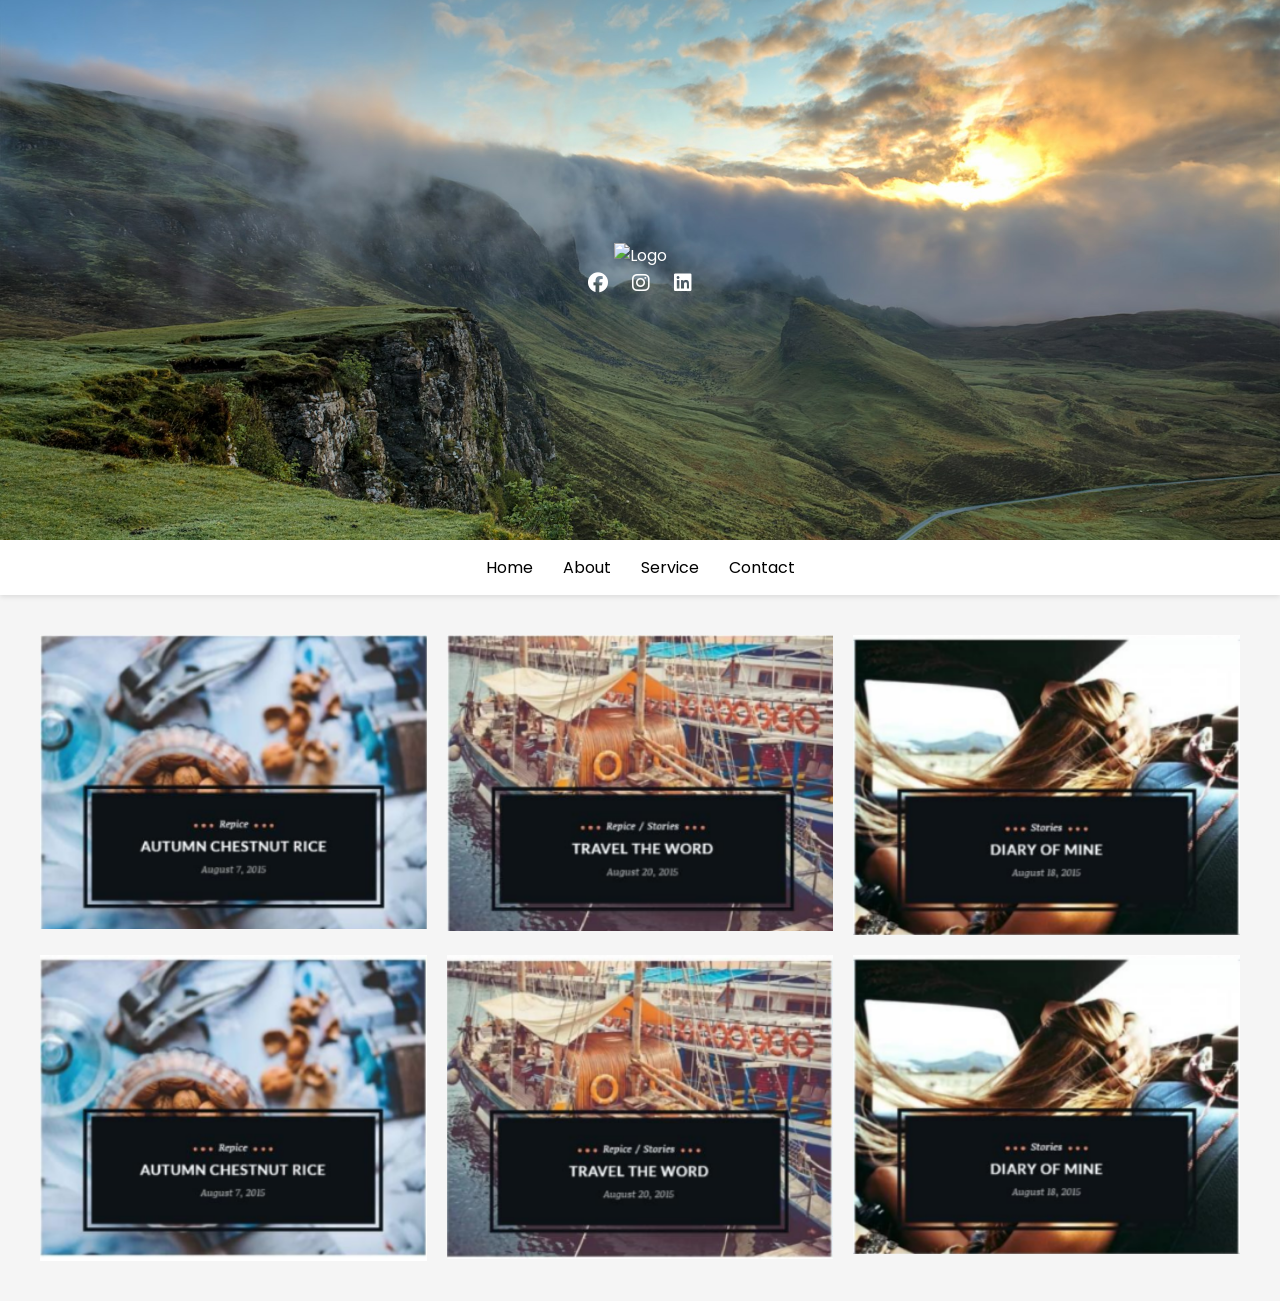
==== test-1-landing-page/index.html @ ddab56c6 "fix index filename case" ====
<!DOCTYPE html>
<html lang="en">
<head>
  <meta charset="UTF-8">
  <meta name="viewport" content="width=device-width, initial-scale=1.0">
  <title>HashMicro Test</title>

  <!-- Font -->
  <link href="https://fonts.googleapis.com/css2?family=Poppins&display=swap" rel="stylesheet">

  <!-- Icon -->
  <link rel="stylesheet" href="https://cdnjs.cloudflare.com/ajax/libs/font-awesome/6.5.0/css/all.min.css">

  <link rel="stylesheet" href="css/style.css">
</head>
<body>

  <!-- HERO -->
  <section class="hero">
    <div class="hero-content">
      <img src="asset/Images/L.png" alt="Logo">

      <div class="social-icons">
        <a href="#"><i class="fab fa-facebook"></i></a>
        <a href="#"><i class="fab fa-instagram"></i></a>
        <a href="#"><i class="fab fa-linkedin"></i></a>
      </div>
    </div>
  </section>

  <!-- NAVBAR -->
  <nav class="navbar">
    <ul>
      <li>Home</li>
      <li>About</li>
      <li>Service</li>
      <li>Contact</li>
    </ul>
  </nav>

  <!-- CARDS -->
  <section class="cards">
    <div class="card">
      <img src="asset/Images/image-1.png">
      <div class="overlay">
        <h3>TRAVEL THE WORLD</h3>
      </div>
    </div>

    <div class="card">
      <img src="asset/Images/image-2.png">
      <div class="overlay">
        <h3>EXPLORE NATURE</h3>
      </div>
    </div>

    <div class="card">
      <img src="asset/Images/image-3.png">
      <div class="overlay">
        <h3>ENJOY LIFE</h3>
      </div>
    </div>
    <div class="card">
      <img src="asset/Images/image-4.png">
      <div class="overlay">
        <h3>ENJOY LIFE</h3>
      </div>
    </div>
    <div class="card">
      <img src="asset/Images/image-5.png">
      <div class="overlay">
        <h3>ENJOY LIFE</h3>
      </div>
    </div>
    <div class="card">
      <img src="asset/Images/image-6.png">
      <div class="overlay">
        <h3>ENJOY LIFE</h3>
      </div>
    </div>
  </section>

  <script src="js/script.js"></script>
</body>
</html>
---- test-1-landing-page/css/style.css ----
* {
  margin: 0;
  padding: 0;
  box-sizing: border-box;
  font-family: "Poppins", sans-serif;
}

body {
  background: #f5f5f5;
}

.hero {
  height: 60vh;
  background: url('../asset/Images/banner.jpg') no-repeat center center/cover;
  display: flex;
  justify-content: center;
  align-items: center;
}

.hero-content {
  text-align: center;
  color: white;
}

/* Social media */
.logo {
  width: 120px;
  margin-bottom: 15px;
}

.social-icons a {
  color: white;
  margin: 0 10px;
  font-size: 20px;
  transition: 0.3s;
}

.social-icons a:hover {
  color: red;
  transform: scale(1.2);
}

/* Sticky navbar */
.navbar {
  position: sticky;
  top: 0;
  background: white;
  padding: 15px;
  z-index: 999;
  box-shadow: 0 2px 5px rgba(0,0,0,0.1);
}

.navbar ul {
  display: flex;
  justify-content: center;
  list-style: none;
}

.navbar li {
  margin: 0 15px;
  cursor: pointer;
}

/* card grid  */
.navbar {
  position: sticky;
  top: 0;
  background: white;
  padding: 15px;
  z-index: 999;
  box-shadow: 0 2px 5px rgba(0,0,0,0.1);
}

.navbar ul {
  display: flex;
  justify-content: center;
  list-style: none;
}

.navbar li {
  margin: 0 15px;
  cursor: pointer;
}

/* card overlay  */
.card {
  position: relative;
  overflow: hidden;
}

.card img {
  width: 100%;
  display: block;
  transition: 0.4s;
}

.overlay {
  position: absolute;
  top: 50%;
  left: 50%;
  transform: translate(-50%, -50%);
  
  background: rgba(0,0,0,0.7);
  color: white;
  padding: 20px;
  
  opacity: 0;
  transition: 0.4s;
}

/* Hover effect */

  .cards {
  display: grid;
  grid-template-columns: repeat(3, 1fr); /* 3 kolom */
  gap: 20px;
  padding: 40px;
}

.card {
  position: relative;
  overflow: hidden;
}

.card img {
  width: 100%;
  display: block;
  transition: 0.4s;
}

.overlay {
  position: absolute;
  top: 50%;
  left: 50%;
  transform: translate(-50%, -50%);
  
  background: rgba(0,0,0,0.7);
  color: white;
  padding: 20px;
  
  opacity: 0;
  transition: 0.4s;
}

/* Responsive  */
@media(max-width: 768px){
  .cards {
    grid-template-columns: 1fr;
  }

  .hero {
    height: 40vh;
  }
}
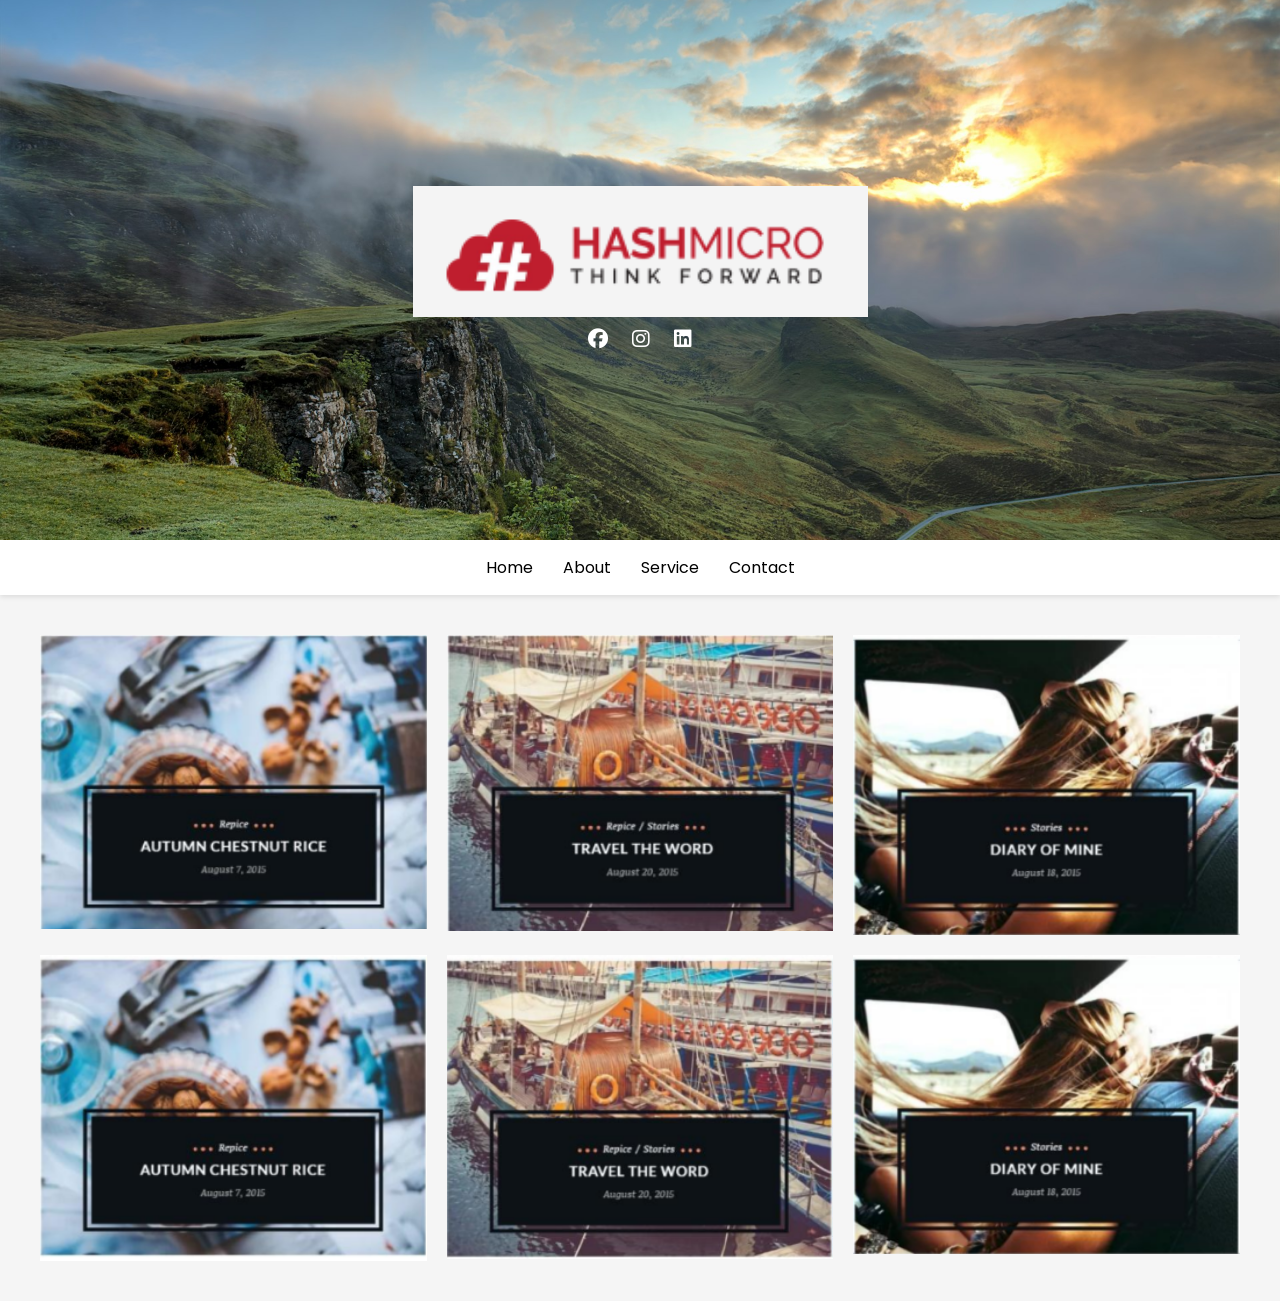
==== commit b8c14196: "add logo" ====
--- a/test-1-landing-page/index.html
+++ b/test-1-landing-page/index.html
@@ -18,7 +18,7 @@
   <!-- HERO -->
   <section class="hero">
     <div class="hero-content">
-      <img src="asset/Images/L.png" alt="Logo">
+      <img src="asset/Images/Logo.png" alt="Logo">
 
       <div class="social-icons">
         <a href="#"><i class="fab fa-facebook"></i></a>
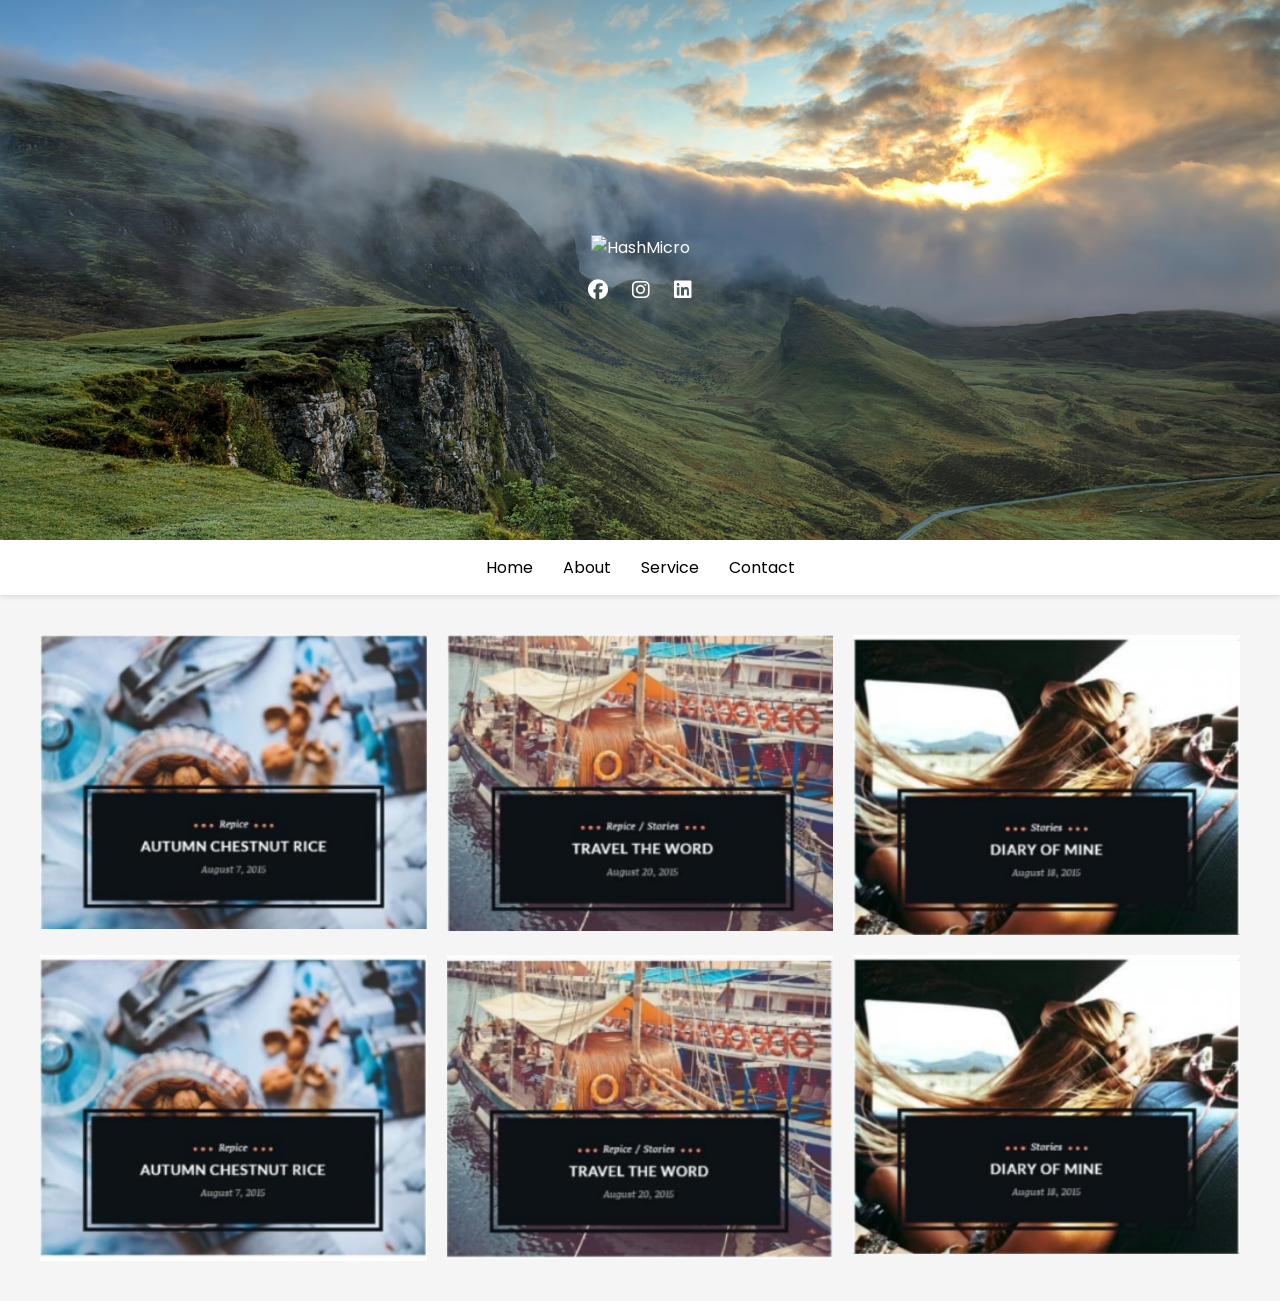
==== commit efa14da2: "fix logo" ====
--- a/test-1-landing-page/index.html
+++ b/test-1-landing-page/index.html
@@ -1,85 +1,84 @@
-<!DOCTYPE html>
+<!doctype html>
 <html lang="en">
-<head>
-  <meta charset="UTF-8">
-  <meta name="viewport" content="width=device-width, initial-scale=1.0">
-  <title>HashMicro Test</title>
+  <head>
+    <meta charset="UTF-8" />
+    <meta name="viewport" content="width=device-width, initial-scale=1.0" />
+    <title>HashMicro Test</title>
 
-  <!-- Font -->
-  <link href="https://fonts.googleapis.com/css2?family=Poppins&display=swap" rel="stylesheet">
+    <!-- Font -->
+    <link href="https://fonts.googleapis.com/css2?family=Poppins&display=swap" rel="stylesheet" />
 
-  <!-- Icon -->
-  <link rel="stylesheet" href="https://cdnjs.cloudflare.com/ajax/libs/font-awesome/6.5.0/css/all.min.css">
+    <!-- Icon -->
+    <link rel="stylesheet" href="https://cdnjs.cloudflare.com/ajax/libs/font-awesome/6.5.0/css/all.min.css" />
 
-  <link rel="stylesheet" href="css/style.css">
-</head>
-<body>
+    <link rel="stylesheet" href="css/style.css" />
+  </head>
+  <body>
+    <!-- HERO -->
+    <section class="hero">
+      <div class="hero-content">
+        <img src="https://www.hashmicro.com/assets/logo/logo-hashmicro-white.webp" alt="HashMicro" class="logo" />
 
-  <!-- HERO -->
-  <section class="hero">
-    <div class="hero-content">
-      <img src="asset/Images/Logo.png" alt="Logo">
+        <div class="social-icons">
+          <a href="#"><i class="fab fa-facebook"></i></a>
+          <a href="#"><i class="fab fa-instagram"></i></a>
+          <a href="#"><i class="fab fa-linkedin"></i></a>
+        </div>
+      </div>
+    </section>
 
-      <div class="social-icons">
-        <a href="#"><i class="fab fa-facebook"></i></a>
-        <a href="#"><i class="fab fa-instagram"></i></a>
-        <a href="#"><i class="fab fa-linkedin"></i></a>
+    <!-- NAVBAR -->
+    <nav class="navbar">
+      <ul>
+        <li>Home</li>
+        <li>About</li>
+        <li>Service</li>
+        <li>Contact</li>
+      </ul>
+    </nav>
+
+    <!-- CARDS -->
+    <section class="cards">
+      <div class="card">
+        <img src="asset/Images/image-1.png" />
+        <div class="overlay">
+          <h3>TRAVEL THE WORLD</h3>
+        </div>
       </div>
-    </div>
-  </section>
 
-  <!-- NAVBAR -->
-  <nav class="navbar">
-    <ul>
-      <li>Home</li>
-      <li>About</li>
-      <li>Service</li>
-      <li>Contact</li>
-    </ul>
-  </nav>
+      <div class="card">
+        <img src="asset/Images/image-2.png" />
+        <div class="overlay">
+          <h3>EXPLORE NATURE</h3>
+        </div>
+      </div>
 
-  <!-- CARDS -->
-  <section class="cards">
-    <div class="card">
-      <img src="asset/Images/image-1.png">
-      <div class="overlay">
-        <h3>TRAVEL THE WORLD</h3>
+      <div class="card">
+        <img src="asset/Images/image-3.png" />
+        <div class="overlay">
+          <h3>ENJOY LIFE</h3>
+        </div>
       </div>
-    </div>
+      <div class="card">
+        <img src="asset/Images/image-4.png" />
+        <div class="overlay">
+          <h3>ENJOY LIFE</h3>
+        </div>
+      </div>
+      <div class="card">
+        <img src="asset/Images/image-5.png" />
+        <div class="overlay">
+          <h3>ENJOY LIFE</h3>
+        </div>
+      </div>
+      <div class="card">
+        <img src="asset/Images/image-6.png" />
+        <div class="overlay">
+          <h3>ENJOY LIFE</h3>
+        </div>
+      </div>
+    </section>
 
-    <div class="card">
-      <img src="asset/Images/image-2.png">
-      <div class="overlay">
-        <h3>EXPLORE NATURE</h3>
-      </div>
-    </div>
-
-    <div class="card">
-      <img src="asset/Images/image-3.png">
-      <div class="overlay">
-        <h3>ENJOY LIFE</h3>
-      </div>
-    </div>
-    <div class="card">
-      <img src="asset/Images/image-4.png">
-      <div class="overlay">
-        <h3>ENJOY LIFE</h3>
-      </div>
-    </div>
-    <div class="card">
-      <img src="asset/Images/image-5.png">
-      <div class="overlay">
-        <h3>ENJOY LIFE</h3>
-      </div>
-    </div>
-    <div class="card">
-      <img src="asset/Images/image-6.png">
-      <div class="overlay">
-        <h3>ENJOY LIFE</h3>
-      </div>
-    </div>
-  </section>
-
-  <script src="js/script.js"></script>
-</body>
-</html>+    <script src="js/script.js"></script>
+  </body>
+</html>
--- a/test-1-landing-page/css/style.css
+++ b/test-1-landing-page/css/style.css
@@ -11,7 +11,7 @@
 
 .hero {
   height: 60vh;
-  background: url('../asset/Images/banner.jpg') no-repeat center center/cover;
+  background: url("../asset/Images/banner.jpg") no-repeat center center/cover;
   display: flex;
   justify-content: center;
   align-items: center;
@@ -24,7 +24,7 @@
 
 /* Social media */
 .logo {
-  width: 120px;
+  width: 140px;
   margin-bottom: 15px;
 }
 
@@ -47,7 +47,7 @@
   background: white;
   padding: 15px;
   z-index: 999;
-  box-shadow: 0 2px 5px rgba(0,0,0,0.1);
+  box-shadow: 0 2px 5px rgba(0, 0, 0, 0.1);
 }
 
 .navbar ul {
@@ -68,7 +68,7 @@
   background: white;
   padding: 15px;
   z-index: 999;
-  box-shadow: 0 2px 5px rgba(0,0,0,0.1);
+  box-shadow: 0 2px 5px rgba(0, 0, 0, 0.1);
 }
 
 .navbar ul {
@@ -99,18 +99,18 @@
   top: 50%;
   left: 50%;
   transform: translate(-50%, -50%);
-  
-  background: rgba(0,0,0,0.7);
+
+  background: rgba(0, 0, 0, 0.7);
   color: white;
   padding: 20px;
-  
+
   opacity: 0;
   transition: 0.4s;
 }
 
 /* Hover effect */
 
-  .cards {
+.cards {
   display: grid;
   grid-template-columns: repeat(3, 1fr); /* 3 kolom */
   gap: 20px;
@@ -133,17 +133,17 @@
   top: 50%;
   left: 50%;
   transform: translate(-50%, -50%);
-  
-  background: rgba(0,0,0,0.7);
+
+  background: rgba(0, 0, 0, 0.7);
   color: white;
   padding: 20px;
-  
+
   opacity: 0;
   transition: 0.4s;
 }
 
 /* Responsive  */
-@media(max-width: 768px){
+@media (max-width: 768px) {
   .cards {
     grid-template-columns: 1fr;
   }
@@ -151,4 +151,4 @@
   .hero {
     height: 40vh;
   }
-}+}
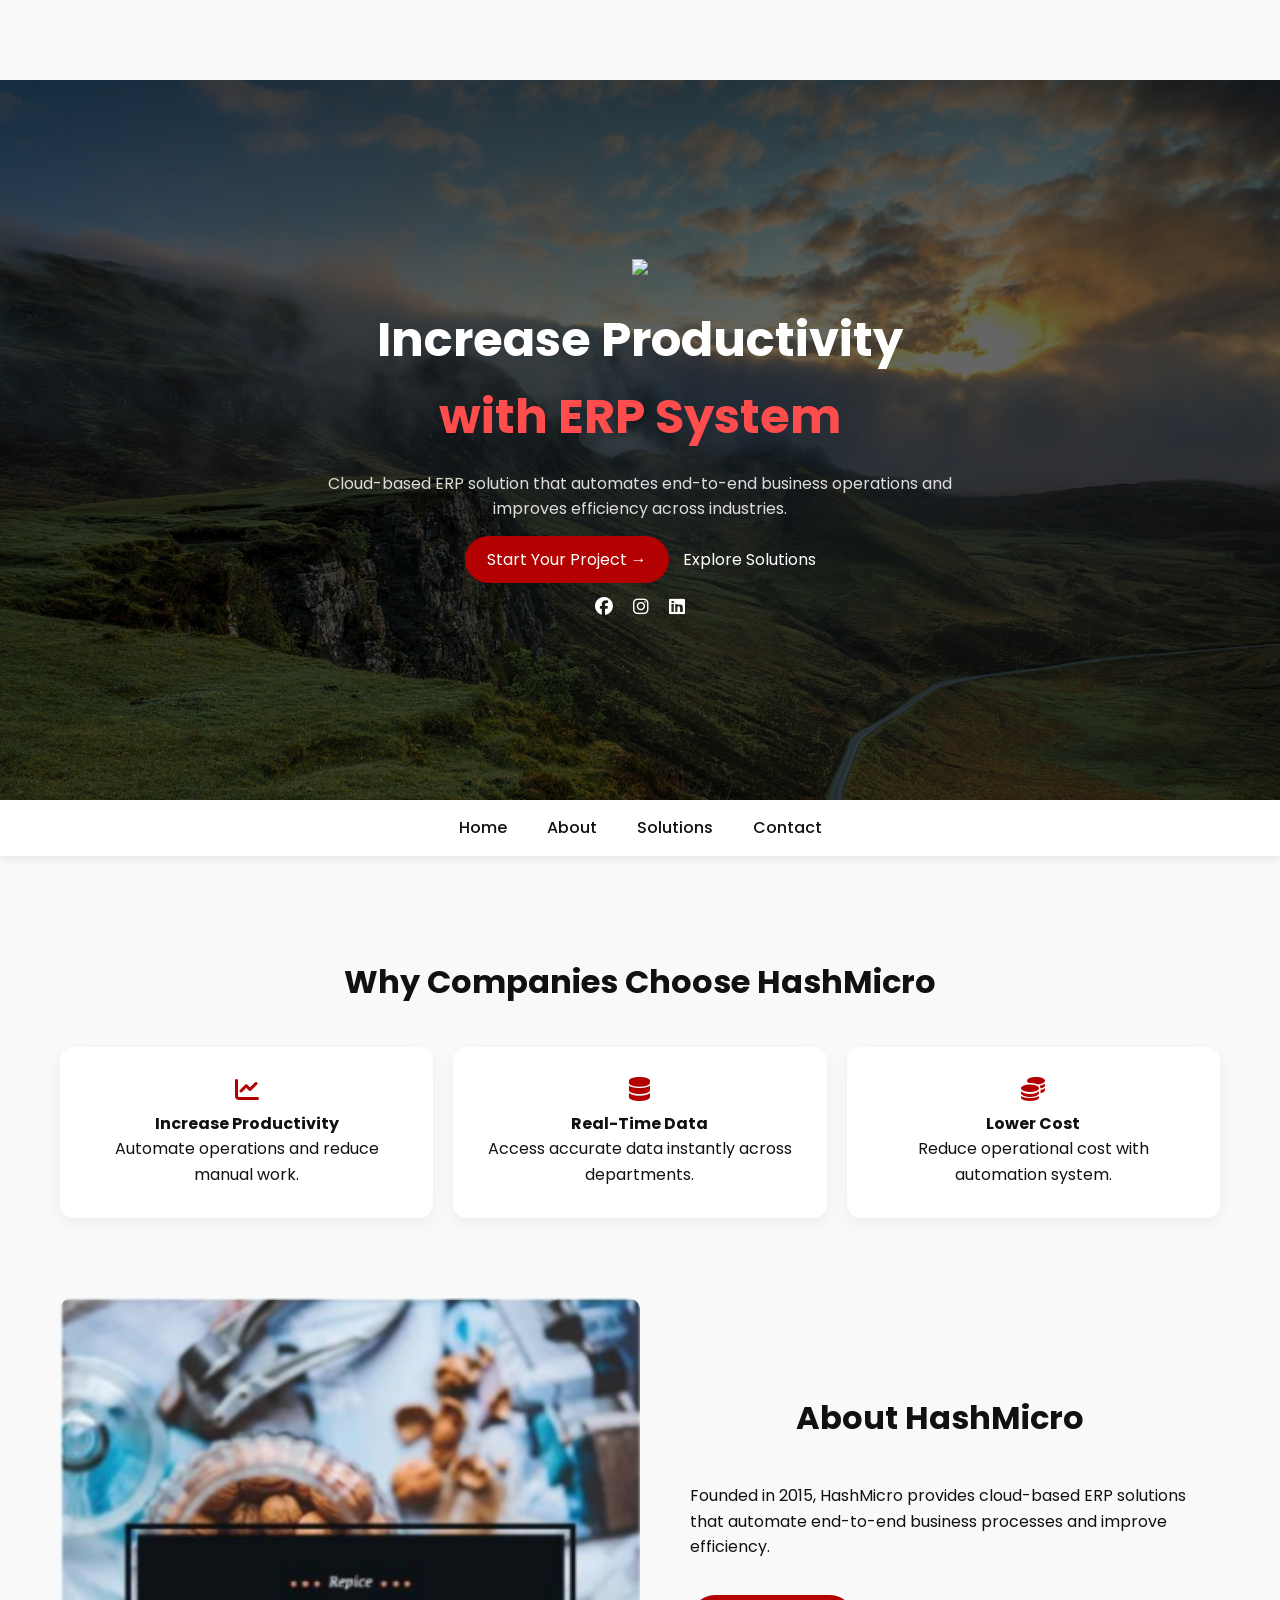
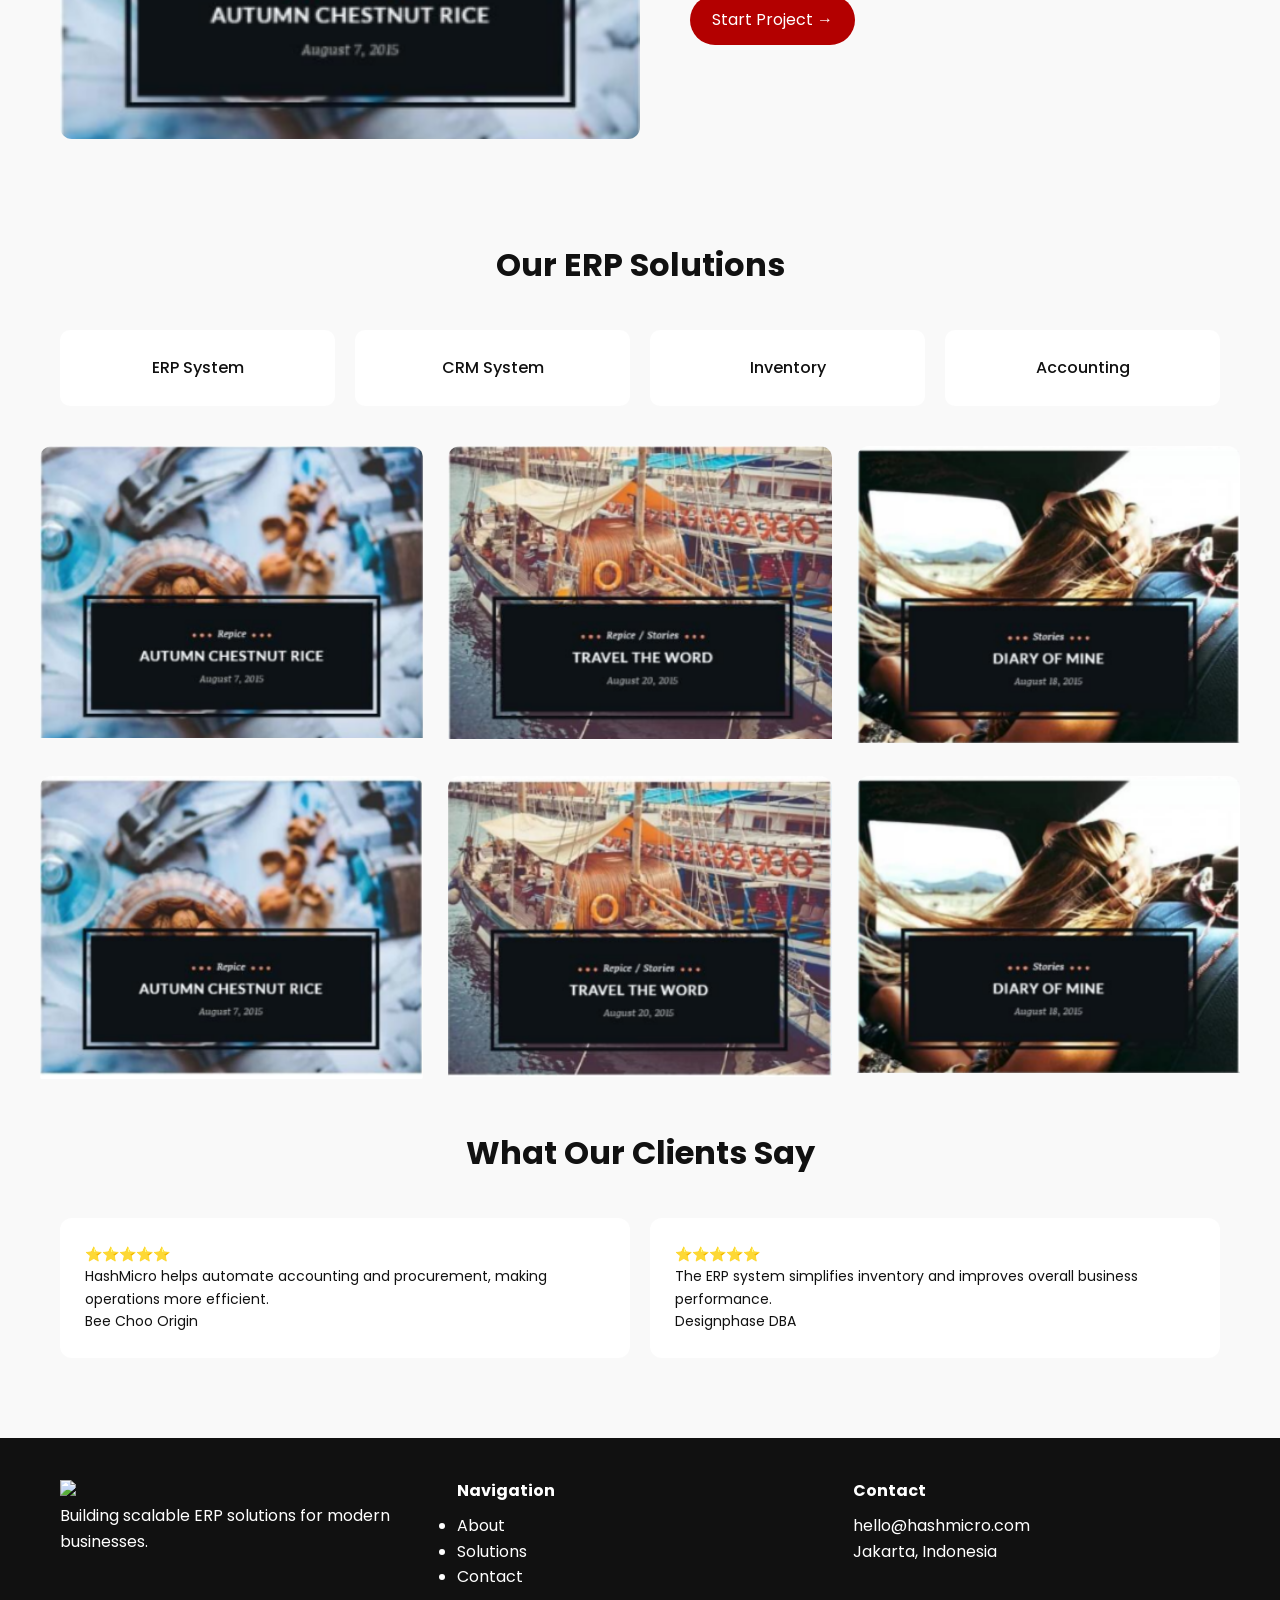
==== commit d538d8bb: "save progress before rebase" ====
--- a/test-1-landing-page/index.html
+++ b/test-1-landing-page/index.html
@@ -6,19 +6,35 @@
     <title>HashMicro Test</title>
 
     <!-- Font -->
-    <link href="https://fonts.googleapis.com/css2?family=Poppins&display=swap" rel="stylesheet" />
+    <link href="https://fonts.googleapis.com/css2?family=Poppins:wght@300;400;600&display=swap" rel="stylesheet" />
 
     <!-- Icon -->
     <link rel="stylesheet" href="https://cdnjs.cloudflare.com/ajax/libs/font-awesome/6.5.0/css/all.min.css" />
 
     <link rel="stylesheet" href="css/style.css" />
   </head>
+
   <body>
     <!-- HERO -->
     <section class="hero">
-      <div class="hero-content">
-        <img src="https://www.hashmicro.com/assets/logo/logo-hashmicro-white.webp" alt="HashMicro" class="logo" />
+      <div class="hero-overlay"></div>
 
+      <div class="hero-content container">
+        <img src="https://www.hashmicro.com/assets/logo/logo-hashmicro-white.webp" class="logo" />
+
+        <h1>
+          Increase Productivity <br />
+          <span>with ERP System</span>
+        </h1>
+
+        <p>Cloud-based ERP solution that automates end-to-end business operations and improves efficiency across industries.</p>
+
+        <div class="hero-btn">
+          <a href="#" class="btn-primary">Start Your Project →</a>
+          <a href="#" class="btn-secondary">Explore Solutions</a>
+        </div>
+
+        <!-- Social -->
         <div class="social-icons">
           <a href="#"><i class="fab fa-facebook"></i></a>
           <a href="#"><i class="fab fa-instagram"></i></a>
@@ -30,15 +46,66 @@
     <!-- NAVBAR -->
     <nav class="navbar">
       <ul>
-        <li>Home</li>
-        <li>About</li>
-        <li>Service</li>
-        <li>Contact</li>
+        <li><a href="#">Home</a></li>
+        <li><a href="#about">About</a></li>
+        <li><a href="#solutions">Solutions</a></li>
+        <li><a href="#contact">Contact</a></li>
       </ul>
     </nav>
 
-    <!-- CARDS -->
-    <section class="cards">
+    <!-- WHY SECTION -->
+    <section class="why container">
+      <h2>Why Companies Choose HashMicro</h2>
+
+      <div class="why-grid">
+        <div class="why-card">
+          <i class="fas fa-chart-line"></i>
+          <h4>Increase Productivity</h4>
+          <p>Automate operations and reduce manual work.</p>
+        </div>
+
+        <div class="why-card">
+          <i class="fas fa-database"></i>
+          <h4>Real-Time Data</h4>
+          <p>Access accurate data instantly across departments.</p>
+        </div>
+
+        <div class="why-card">
+          <i class="fas fa-coins"></i>
+          <h4>Lower Cost</h4>
+          <p>Reduce operational cost with automation system.</p>
+        </div>
+      </div>
+    </section>
+
+    <!-- ABOUT -->
+    <section id="about" class="about container">
+      <div class="about-flex">
+        <img src="asset/Images/image-1.png" alt="About" />
+
+        <div>
+          <h2>About HashMicro</h2>
+          <p>Founded in 2015, HashMicro provides cloud-based ERP solutions that automate end-to-end business processes and improve efficiency.</p>
+
+          <a href="#" class="btn-primary">Start Project →</a>
+        </div>
+      </div>
+    </section>
+
+    <!-- SOLUTIONS -->
+    <section id="solutions" class="solutions container">
+      <h2>Our ERP Solutions</h2>
+
+      <div class="grid-4">
+        <div class="card-solution">ERP System</div>
+        <div class="card-solution">CRM System</div>
+        <div class="card-solution">Inventory</div>
+        <div class="card-solution">Accounting</div>
+      </div>
+    </section>
+
+    <!-- ORIGINAL CARDS (TETAP DIPAKAI SESUAI BRIEF) -->
+    <section class="cards container">
       <div class="card">
         <img src="asset/Images/image-1.png" />
         <div class="overlay">
@@ -59,26 +126,71 @@
           <h3>ENJOY LIFE</h3>
         </div>
       </div>
+
       <div class="card">
         <img src="asset/Images/image-4.png" />
         <div class="overlay">
-          <h3>ENJOY LIFE</h3>
+          <h3>DISCOVER</h3>
         </div>
       </div>
+
       <div class="card">
         <img src="asset/Images/image-5.png" />
         <div class="overlay">
-          <h3>ENJOY LIFE</h3>
+          <h3>ADVENTURE</h3>
         </div>
       </div>
+
       <div class="card">
         <img src="asset/Images/image-6.png" />
         <div class="overlay">
-          <h3>ENJOY LIFE</h3>
+          <h3>RELAX</h3>
         </div>
       </div>
     </section>
 
-    <script src="js/script.js"></script>
+    <!-- TESTIMONIAL -->
+    <section class="testimonial container">
+      <h2>What Our Clients Say</h2>
+
+      <div class="testimonial-grid">
+        <div class="testi">
+          <div class="div">⭐⭐⭐⭐⭐</div>
+          <p>HashMicro helps automate accounting and procurement, making operations more efficient.</p>
+          <span>Bee Choo Origin</span>
+        </div>
+
+        <div class="testi">
+          <div class="div">⭐⭐⭐⭐⭐</div>
+          <p>The ERP system simplifies inventory and improves overall business performance.</p>
+          <span>Designphase DBA</span>
+        </div>
+      </div>
+    </section>
+
+    <!-- FOOTER -->
+    <footer id="contact" class="footer">
+      <div class="container footer-grid">
+        <div>
+          <img src="https://www.hashmicro.com/assets/logo/logo-hashmicro-white.webp" width="120" />
+          <p>Building scalable ERP solutions for modern businesses.</p>
+        </div>
+
+        <div>
+          <h4>Navigation</h4>
+          <ul>
+            <li>About</li>
+            <li>Solutions</li>
+            <li>Contact</li>
+          </ul>
+        </div>
+
+        <div>
+          <h4>Contact</h4>
+          <p>hello@hashmicro.com</p>
+          <p>Jakarta, Indonesia</p>
+        </div>
+      </div>
+    </footer>
   </body>
 </html>
--- a/test-1-landing-page/css/style.css
+++ b/test-1-landing-page/css/style.css
@@ -1,3 +1,11 @@
+:root {
+  --primary: #b30000;
+  --dark: #111;
+  --gray: #777;
+  --light: #f9f9f9;
+}
+
+/* RESET */
 * {
   margin: 0;
   padding: 0;
@@ -6,48 +14,110 @@
 }
 
 body {
-  background: #f5f5f5;
-}
-
+  background: var(--light);
+  color: var(--dark);
+  line-height: 1.6;
+}
+
+/* CONTAINER */
+.container {
+  max-width: 1200px;
+  margin: auto;
+  padding: 0 20px;
+}
+
+/* HERO */
 .hero {
-  height: 60vh;
-  background: url("../asset/Images/banner.jpg") no-repeat center center/cover;
+  height: 80vh;
+  background: url("../asset/Images/banner.jpg") center/cover no-repeat;
+  position: relative;
   display: flex;
-  justify-content: center;
   align-items: center;
 }
 
+.hero-overlay {
+  position: absolute;
+  inset: 0;
+  background: rgba(0, 0, 0, 0.6);
+}
+
 .hero-content {
-  text-align: center;
-  color: white;
-}
-
-/* Social media */
+  position: relative;
+  color: white;
+  text-align: center;
+  max-width: 700px;
+  margin: auto;
+}
+
+.hero-content h1 {
+  font-size: 48px;
+  margin-bottom: 15px;
+}
+
+.hero-content h1 span {
+  color: #ff4d4d;
+}
+
+.hero-content p {
+  color: #ddd;
+  margin-bottom: 25px;
+}
+
+/* BUTTON */
+.hero-btn {
+  margin-bottom: 20px;
+}
+
+.btn-primary {
+  background: var(--primary);
+  color: white;
+  padding: 12px 22px;
+  border-radius: 30px;
+  text-decoration: none;
+  margin-right: 10px;
+  transition: 0.3s;
+}
+
+.btn-primary:hover {
+  background: #900000;
+}
+
+.btn-secondary {
+  color: white;
+  text-decoration: none;
+}
+
+/* LOGO */
 .logo {
   width: 140px;
-  margin-bottom: 15px;
+  margin-bottom: 20px;
+}
+
+/* SOCIAL */
+.social-icons {
+  margin-top: 15px;
 }
 
 .social-icons a {
   color: white;
-  margin: 0 10px;
-  font-size: 20px;
+  margin: 0 8px;
+  font-size: 18px;
   transition: 0.3s;
 }
 
 .social-icons a:hover {
-  color: red;
-  transform: scale(1.2);
-}
-
-/* Sticky navbar */
+  color: var(--primary);
+  transform: translateY(-3px) scale(1.1);
+}
+
+/* NAVBAR */
 .navbar {
   position: sticky;
   top: 0;
   background: white;
-  padding: 15px;
+  padding: 15px 0;
   z-index: 999;
-  box-shadow: 0 2px 5px rgba(0, 0, 0, 0.1);
+  box-shadow: 0 3px 10px rgba(0, 0, 0, 0.08);
 }
 
 .navbar ul {
@@ -57,98 +127,229 @@
 }
 
 .navbar li {
-  margin: 0 15px;
-  cursor: pointer;
-}
-
-/* card grid  */
-.navbar {
-  position: sticky;
-  top: 0;
+  margin: 0 20px;
+}
+
+.navbar a {
+  text-decoration: none;
+  color: var(--dark);
+  font-weight: 500;
+  position: relative;
+}
+
+.navbar a::after {
+  content: "";
+  position: absolute;
+  width: 0%;
+  height: 2px;
+  background: var(--primary);
+  left: 0;
+  bottom: -5px;
+  transition: 0.3s;
+}
+
+.navbar a:hover::after {
+  width: 100%;
+}
+
+/* SECTION GENERAL */
+section {
+  margin-top: 80px;
+}
+
+h2 {
+  text-align: center;
+  margin-bottom: 40px;
+  font-size: 32px;
+}
+
+/* WHY */
+
+.why {
+  margin-top: 100px;
+  margin-bottom: 80px;
+  text-align: center;
+}
+.why-grid {
+  display: grid;
+  grid-template-columns: repeat(3, 1fr);
+  gap: 20px;
+}
+
+.why-card {
   background: white;
-  padding: 15px;
-  z-index: 999;
-  box-shadow: 0 2px 5px rgba(0, 0, 0, 0.1);
-}
-
-.navbar ul {
+  padding: 30px 25px;
+  border-radius: 14px;
+  text-align: center;
+  transition: 0.3s;
+  box-shadow: 0 5px 15px rgba(0, 0, 0, 0.05);
+}
+
+.why-card i {
+  font-size: 24px;
+  color: var(--primary);
+  margin-bottom: 10px;
+}
+
+.why-card:hover {
+  transform: translateY(-5px);
+}
+
+/* ABOUT */
+.about-flex {
   display: flex;
-  justify-content: center;
-  list-style: none;
-}
-
-.navbar li {
-  margin: 0 15px;
-  cursor: pointer;
-}
-
-/* card overlay  */
+  align-items: center;
+  gap: 50px;
+}
+
+.about-flex div {
+  max-width: 500px;
+}
+
+.about-flex p {
+  margin: 15px 0 25px;
+}
+
+/* button */
+.about .btn-primary {
+ display: inline-block;
+ margin-top: 10px;
+}
+
+.about img {
+  width: 50%;
+  border-radius: 12px;
+}
+
+/* SOLUTIONS */
+
+.solutions{
+  margin-top: 100px;
+}
+
+.grid-4 {
+  display: grid;
+  grid-template-columns: repeat(4, 1fr);
+  gap: 20px;
+}
+
+.card-solution {
+  background: white;
+  padding: 25px;
+  border-radius: 10px;
+  text-align: center;
+  font-weight: 500;
+  transition: 0.3s;
+}
+
+.card-solution:hover {
+  background: var(--primary);
+  color: white;
+}
+
+/* CARDS */
+.cards {
+  padding: 40px 0;
+  display: grid;
+  grid-template-columns: repeat(3, 1fr);
+  gap: 25px;
+}
+
 .card {
   position: relative;
   overflow: hidden;
+  border-radius: 12px;
 }
 
 .card img {
   width: 100%;
-  display: block;
-  transition: 0.4s;
-}
-
+  transition: 0.5s;
+}
+
+/* OVERLAY */
 .overlay {
   position: absolute;
-  top: 50%;
-  left: 50%;
-  transform: translate(-50%, -50%);
-
-  background: rgba(0, 0, 0, 0.7);
-  color: white;
-  padding: 20px;
-
+  inset: 0;
+  background: rgba(0, 0, 0, 0.65);
+  display: flex;
+  justify-content: center;
+  align-items: center;
+  color: white;
   opacity: 0;
   transition: 0.4s;
 }
 
-/* Hover effect */
-
-.cards {
-  display: grid;
-  grid-template-columns: repeat(3, 1fr); /* 3 kolom */
+.card:hover img {
+  transform: scale(1.1);
+}
+
+.card:hover .overlay {
+  opacity: 1;
+}
+
+/* TESTIMONIAL */
+.testimonial-grid {
+  display: grid;
+  grid-template-columns: repeat(2, 1fr);
   gap: 20px;
-  padding: 40px;
-}
-
-.card {
-  position: relative;
-  overflow: hidden;
-}
-
-.card img {
-  width: 100%;
-  display: block;
-  transition: 0.4s;
-}
-
-.overlay {
-  position: absolute;
-  top: 50%;
-  left: 50%;
-  transform: translate(-50%, -50%);
-
-  background: rgba(0, 0, 0, 0.7);
-  color: white;
-  padding: 20px;
-
-  opacity: 0;
-  transition: 0.4s;
-}
-
-/* Responsive  */
-@media (max-width: 768px) {
-  .cards {
+}
+
+.testi {
+  background: white;
+  padding: 25px;
+  border-radius: 12px;
+  font-size: 14px;
+}
+
+/* FOOTER */
+.footer {
+  margin-top: 80px;
+  background: #111;
+  color: white;
+  padding: 40px 20px;
+}
+
+.footer-grid {
+  display: grid;
+  grid-template-columns: repeat(3, 1fr);
+  gap: 30px;
+}
+
+.footer h4 {
+  margin-bottom: 10px;
+}
+
+/* RESPONSIVE */
+@media (max-width: 992px) {
+  .why-grid,
+  .grid-4,
+  .cards,
+  .testimonial-grid {
+    grid-template-columns: repeat(2, 1fr);
+  }
+
+  .about-flex {
+    flex-direction: column;
+  }
+
+  .about img {
+    width: 100%;
+  }
+}
+
+@media (max-width: 600px) {
+  .why-grid,
+  .grid-4,
+  .cards,
+  .testimonial-grid {
     grid-template-columns: 1fr;
   }
 
   .hero {
-    height: 40vh;
-  }
-}
+    height: 60vh;
+  }
+
+  .hero-content h1 {
+    font-size: 32px;
+  }
+}
